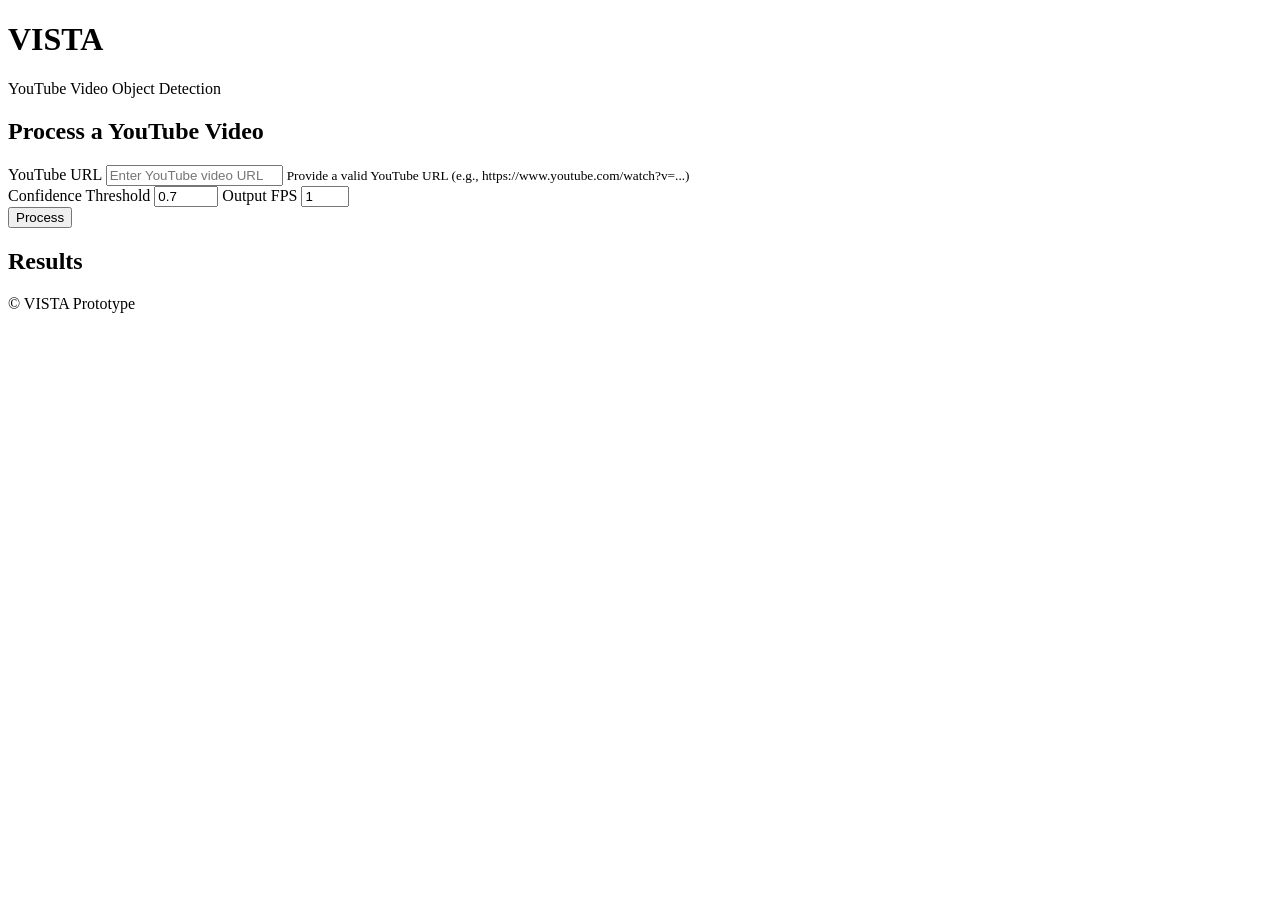
==== web/templates/index.html @ 7c4a91f1 "Initial commit: pipeline + web UI" ====
<!DOCTYPE html>
<html lang="en">
  <head>
    <meta charset="utf-8" />
    <meta name="viewport" content="width=device-width, initial-scale=1" />
    <title>VISTA Object Detection</title>
    <link rel="stylesheet" href="/static/css/style.css" />
  </head>
  <body>
    <header class="app-header" role="banner" aria-label="Application header">
      <div class="container">
        <h1 class="logo">VISTA</h1>
        <p class="subtitle">YouTube Video Object Detection</p>
      </div>
    </header>

    <main class="app-main" role="main">
      <section class="input-section" aria-labelledby="input-title">
        <div class="container">
          <h2 id="input-title">Process a YouTube Video</h2>
          <form id="process-form" aria-label="Video processing form">
            <label for="video-url" class="sr-only">YouTube URL</label>
            <input
              id="video-url"
              name="video-url"
              type="url"
              placeholder="Enter YouTube video URL"
              aria-required="true"
              aria-describedby="url-help"
              required
            />
            <small id="url-help" class="help-text">Provide a valid YouTube URL (e.g., https://www.youtube.com/watch?v=...)</small>

            <div class="controls">
              <label for="conf-threshold">Confidence Threshold</label>
              <input id="conf-threshold" type="number" min="0" max="1" step="0.05" value="0.7" aria-label="Confidence threshold" />

              <label for="fps">Output FPS</label>
              <input id="fps" type="number" min="1" max="60" step="1" value="1" aria-label="Output video frames per second" />
            </div>

            <button id="process-btn" type="submit" class="btn-primary" aria-label="Start processing">Process</button>
            <div id="status" class="status" role="status" aria-live="polite"></div>
            <div id="error" class="alert" role="alert" aria-live="assertive" hidden></div>
          </form>
        </div>
      </section>

      <section class="results-section" aria-labelledby="results-title">
        <div class="container">
          <h2 id="results-title">Results</h2>
          <div id="results" class="results-grid" hidden>
            <div class="card" id="meta-card" aria-label="Video metadata">
              <h3>Video</h3>
              <div class="meta">
                <img id="thumb" alt="Video thumbnail" />
                <div>
                  <p><strong>Title:</strong> <span id="title"></span></p>
                  <p><strong>Duration:</strong> <span id="duration"></span></p>
                  <p><strong>Video ID:</strong> <span id="video-id"></span></p>
                </div>
              </div>
            </div>

            <div class="card" id="summary-card" aria-label="Detection summary">
              <h3>Summary</h3>
              <ul id="summary-list"></ul>
            </div>

            <div class="card" id="output-card" aria-label="Output files">
              <h3>Outputs</h3>
              <ul>
                <li><a id="video-link" href="#" target="_blank" rel="noopener">Annotated Video</a></li>
                <li><a id="json-link" href="#" target="_blank" rel="noopener">Detection Results (JSON)</a></li>
                <li><a id="metadata-link" href="#" target="_blank" rel="noopener">Metadata</a></li>
              </ul>
            </div>
          </div>
        </div>
      </section>
    </main>

    <footer class="app-footer" role="contentinfo">
      <div class="container">
        <p>© VISTA Prototype</p>
      </div>
    </footer>

    <script src="/static/js/app.js"></script>
  </body>
  </html>
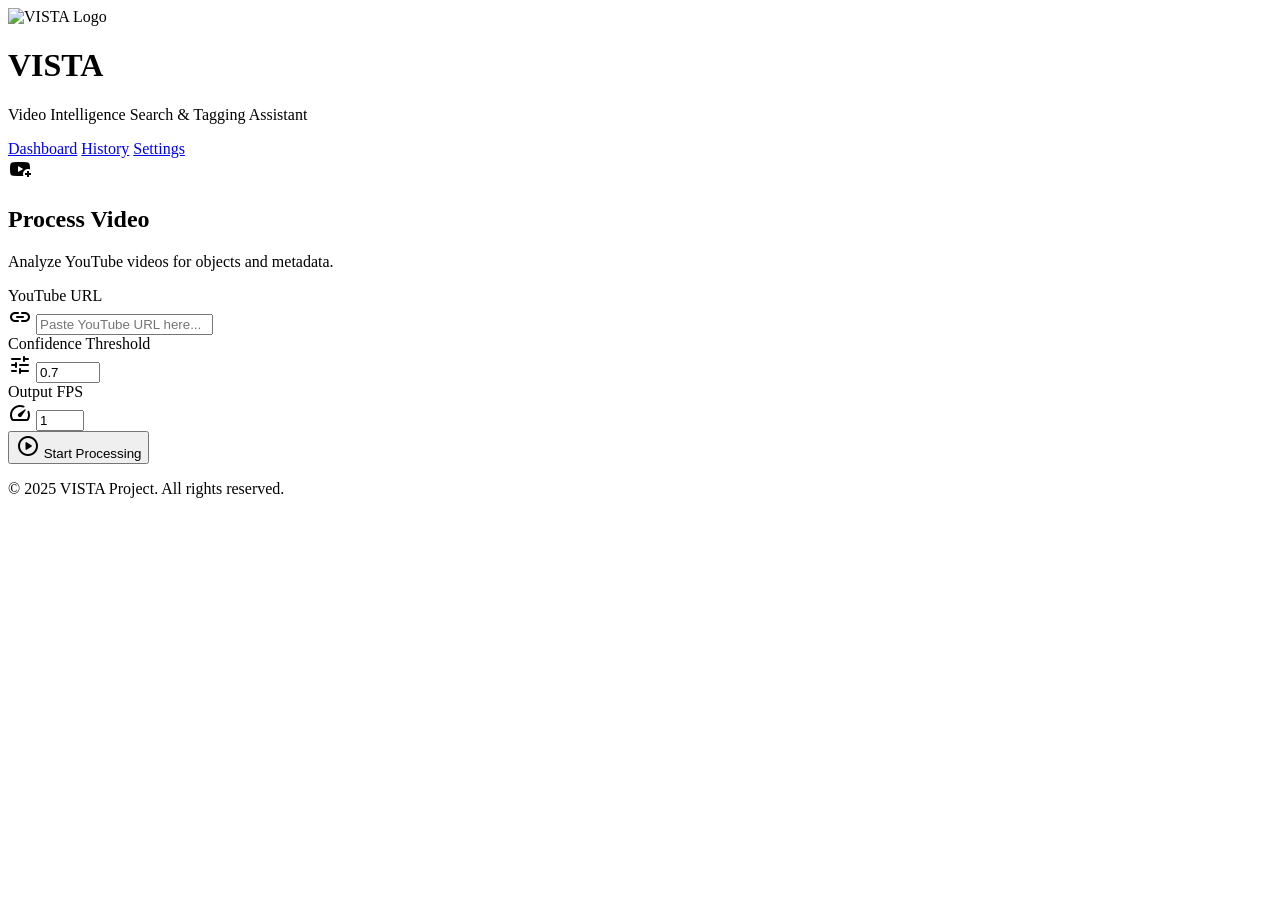
==== commit c749980e: "changes" ====
--- a/web/templates/index.html
+++ b/web/templates/index.html
@@ -1,91 +1,223 @@
 <!DOCTYPE html>
 <html lang="en">
-  <head>
-    <meta charset="utf-8" />
-    <meta name="viewport" content="width=device-width, initial-scale=1" />
-    <title>VISTA Object Detection</title>
-    <link rel="stylesheet" href="/static/css/style.css" />
-  </head>
-  <body>
-    <header class="app-header" role="banner" aria-label="Application header">
+
+<head>
+  <meta charset="utf-8" />
+  <meta name="viewport" content="width=device-width, initial-scale=1" />
+  <title>VISTA | Video Intelligence</title>
+  <link rel="preconnect" href="https://fonts.googleapis.com">
+  <link rel="preconnect" href="https://fonts.gstatic.com" crossorigin>
+  <link href="https://fonts.googleapis.com/css2?family=Inter:wght@400;500;600;700&display=swap" rel="stylesheet">
+  <link rel="stylesheet"
+    href="https://fonts.googleapis.com/css2?family=Material+Symbols+Rounded:opsz,wght,FILL,GRAD@24,400,0,0" />
+  <link rel="stylesheet" href="/static/css/style.css" />
+</head>
+
+<body>
+  <header class="app-header">
+    <div class="container header-content">
+      <div class="brand">
+        <img src="/static/images/logo.png" alt="VISTA Logo" class="logo-img" />
+        <div class="brand-text">
+          <h1 class="logo-title">VISTA</h1>
+          <p class="logo-subtitle">Video Intelligence Search & Tagging Assistant</p>
+        </div>
+      </div>
+      <nav class="nav-links">
+        <a href="#" class="nav-link active">Dashboard</a>
+        <a href="#" class="nav-link">History</a>
+        <a href="#" class="nav-link">Settings</a>
+      </nav>
+    </div>
+  </header>
+
+  <main class="app-main">
+    <section class="input-section">
       <div class="container">
-        <h1 class="logo">VISTA</h1>
-        <p class="subtitle">YouTube Video Object Detection</p>
-      </div>
-    </header>
-
-    <main class="app-main" role="main">
-      <section class="input-section" aria-labelledby="input-title">
-        <div class="container">
-          <h2 id="input-title">Process a YouTube Video</h2>
-          <form id="process-form" aria-label="Video processing form">
-            <label for="video-url" class="sr-only">YouTube URL</label>
-            <input
-              id="video-url"
-              name="video-url"
-              type="url"
-              placeholder="Enter YouTube video URL"
-              aria-required="true"
-              aria-describedby="url-help"
-              required
-            />
-            <small id="url-help" class="help-text">Provide a valid YouTube URL (e.g., https://www.youtube.com/watch?v=...)</small>
-
-            <div class="controls">
-              <label for="conf-threshold">Confidence Threshold</label>
-              <input id="conf-threshold" type="number" min="0" max="1" step="0.05" value="0.7" aria-label="Confidence threshold" />
-
-              <label for="fps">Output FPS</label>
-              <input id="fps" type="number" min="1" max="60" step="1" value="1" aria-label="Output video frames per second" />
-            </div>
-
-            <button id="process-btn" type="submit" class="btn-primary" aria-label="Start processing">Process</button>
-            <div id="status" class="status" role="status" aria-live="polite"></div>
-            <div id="error" class="alert" role="alert" aria-live="assertive" hidden></div>
+        <div class="card input-card">
+          <div class="card-header">
+            <span class="material-symbols-rounded icon-large">youtube_activity</span>
+            <h2>Process Video</h2>
+            <p>Analyze YouTube videos for objects and metadata.</p>
+          </div>
+          <form id="process-form">
+            <div class="form-group url-group">
+              <label for="video-url" class="sr-only">YouTube URL</label>
+              <div class="input-wrapper">
+                <span class="material-symbols-rounded input-icon">link</span>
+                <input id="video-url" name="video-url" type="url" placeholder="Paste YouTube URL here..." required />
+              </div>
+            </div>
+
+            <div class="form-row">
+              <div class="form-group">
+                <label for="conf-threshold">Confidence Threshold</label>
+                <div class="input-wrapper">
+                  <span class="material-symbols-rounded input-icon">tune</span>
+                  <input id="conf-threshold" type="number" min="0" max="1" step="0.05" value="0.7" />
+                </div>
+              </div>
+
+              <div class="form-group">
+                <label for="fps">Output FPS</label>
+                <div class="input-wrapper">
+                  <span class="material-symbols-rounded input-icon">speed</span>
+                  <input id="fps" type="number" min="1" max="60" step="1" value="1" />
+                </div>
+              </div>
+            </div>
+
+            <button id="process-btn" type="submit" class="btn-primary">
+              <span class="material-symbols-rounded">play_circle</span>
+              <span>Start Processing</span>
+            </button>
+
+            <div id="status" class="status-text" role="status"></div>
+            <div id="error" class="alert-box" role="alert" hidden>
+              <span class="material-symbols-rounded">error</span>
+              <span id="error-msg"></span>
+            </div>
           </form>
         </div>
-      </section>
-
-      <section class="results-section" aria-labelledby="results-title">
-        <div class="container">
-          <h2 id="results-title">Results</h2>
-          <div id="results" class="results-grid" hidden>
-            <div class="card" id="meta-card" aria-label="Video metadata">
-              <h3>Video</h3>
-              <div class="meta">
+      </div>
+    </section>
+
+    <section class="results-section">
+      <div class="container">
+        <div id="results" class="results-grid" hidden>
+          <!-- Video Metadata Card -->
+          <div class="card meta-card">
+            <div class="card-header-small">
+              <span class="material-symbols-rounded">movie</span>
+              <h3>Video Metadata</h3>
+            </div>
+            <div class="meta-content">
+              <div class="thumb-wrapper">
                 <img id="thumb" alt="Video thumbnail" />
-                <div>
-                  <p><strong>Title:</strong> <span id="title"></span></p>
-                  <p><strong>Duration:</strong> <span id="duration"></span></p>
-                  <p><strong>Video ID:</strong> <span id="video-id"></span></p>
-                </div>
-              </div>
-            </div>
-
-            <div class="card" id="summary-card" aria-label="Detection summary">
-              <h3>Summary</h3>
-              <ul id="summary-list"></ul>
-            </div>
-
-            <div class="card" id="output-card" aria-label="Output files">
-              <h3>Outputs</h3>
-              <ul>
-                <li><a id="video-link" href="#" target="_blank" rel="noopener">Annotated Video</a></li>
-                <li><a id="json-link" href="#" target="_blank" rel="noopener">Detection Results (JSON)</a></li>
-                <li><a id="metadata-link" href="#" target="_blank" rel="noopener">Metadata</a></li>
-              </ul>
-            </div>
-          </div>
-        </div>
-      </section>
-    </main>
-
-    <footer class="app-footer" role="contentinfo">
-      <div class="container">
-        <p>© VISTA Prototype</p>
-      </div>
-    </footer>
-
-    <script src="/static/js/app.js"></script>
-  </body>
-  </html>+                <div class="duration-badge" id="duration"></div>
+              </div>
+              <div class="meta-details">
+                <h4 id="title"></h4>
+                <p class="meta-id">ID: <span id="video-id"></span></p>
+              </div>
+            </div>
+          </div>
+
+          <!-- Summary Card -->
+          <div class="card summary-card">
+            <div class="card-header-small">
+              <span class="material-symbols-rounded">analytics</span>
+              <h3>Analysis Summary</h3>
+            </div>
+            <ul id="summary-list" class="stats-list"></ul>
+          </div>
+
+          <!-- Outputs Card -->
+          <div class="card output-card">
+            <div class="card-header-small">
+              <span class="material-symbols-rounded">folder_open</span>
+              <h3>Export Results</h3>
+            </div>
+            <div class="action-list">
+              <a id="video-link" href="#" target="_blank" class="action-link">
+                <span class="material-symbols-rounded">videocam</span> Annotated Video
+              </a>
+              <a id="json-link" href="#" target="_blank" class="action-link">
+                <span class="material-symbols-rounded">data_object</span> JSON Results
+              </a>
+              <a id="metadata-link" href="#" target="_blank" class="action-link">
+                <span class="material-symbols-rounded">description</span> Metadata Text
+              </a>
+            </div>
+          </div>
+
+          <!-- Objects List Card (Full Width) -->
+          <div class="card objects-card">
+            <div class="card-header-small">
+              <span class="material-symbols-rounded">category</span>
+              <h3>Detected Objects</h3>
+            </div>
+            <ul id="objects-list" class="tags-list"></ul>
+          </div>
+        </div>
+      </div>
+    </section>
+  </main>
+
+  <footer class="app-footer">
+    <div class="container">
+      <p>&copy; 2025 VISTA Project. All rights reserved.</p>
+    </div>
+  </footer>
+
+  <!-- Modal -->
+  <div id="object-modal" class="modal-overlay" aria-hidden="true" hidden>
+    <div class="modal">
+      <header class="modal-header">
+        <div class="modal-title-group">
+          <span class="material-symbols-rounded">image_search</span>
+          <h3 id="modal-title">Object Name</h3>
+        </div>
+        <button id="modal-close" class="btn-icon" aria-label="Close">
+          <span class="material-symbols-rounded">close</span>
+        </button>
+      </header>
+
+      <div class="modal-body">
+        <div class="modal-main-view">
+          <div id="image-container" class="image-viewer">
+            <img id="modal-image" alt="Detected frame" />
+            <div id="modal-loading" class="loading" hidden>
+              <div class="spinner"></div>
+              <span>Loading Frame...</span>
+            </div>
+            <div id="modal-error" class="alert-box" hidden></div>
+          </div>
+
+          <div class="viewer-controls">
+            <div class="control-group">
+              <button id="prev-frame" class="btn-secondary" title="Previous Frame">
+                <span class="material-symbols-rounded">chevron_left</span>
+              </button>
+              <span id="frame-counter" class="counter-text">0 / 0</span>
+              <button id="next-frame" class="btn-secondary" title="Next Frame">
+                <span class="material-symbols-rounded">chevron_right</span>
+              </button>
+            </div>
+
+            <div class="control-group">
+              <button id="zoom-out" class="btn-secondary" title="Zoom Out">
+                <span class="material-symbols-rounded">remove</span>
+              </button>
+              <button id="zoom-in" class="btn-secondary" title="Zoom In">
+                <span class="material-symbols-rounded">add</span>
+              </button>
+              <a id="export-frame" class="btn-primary small" download>
+                <span class="material-symbols-rounded">download</span> Export
+              </a>
+            </div>
+          </div>
+        </div>
+
+        <div class="modal-sidebar">
+          <div class="sidebar-section">
+            <h4>Detection Details</h4>
+            <ul id="modal-details" class="details-list"></ul>
+          </div>
+          <div class="sidebar-section">
+            <h4>Frame Timeline</h4>
+            <div id="modal-frame-list" class="frame-list-scroll"></div>
+          </div>
+          <div class="sidebar-section">
+            <h4>Thumbnails</h4>
+            <div id="thumb-strip" class="thumb-strip"></div>
+          </div>
+        </div>
+      </div>
+    </div>
+  </div>
+
+  <script src="/static/js/app.js"></script>
+</body>
+
+</html>
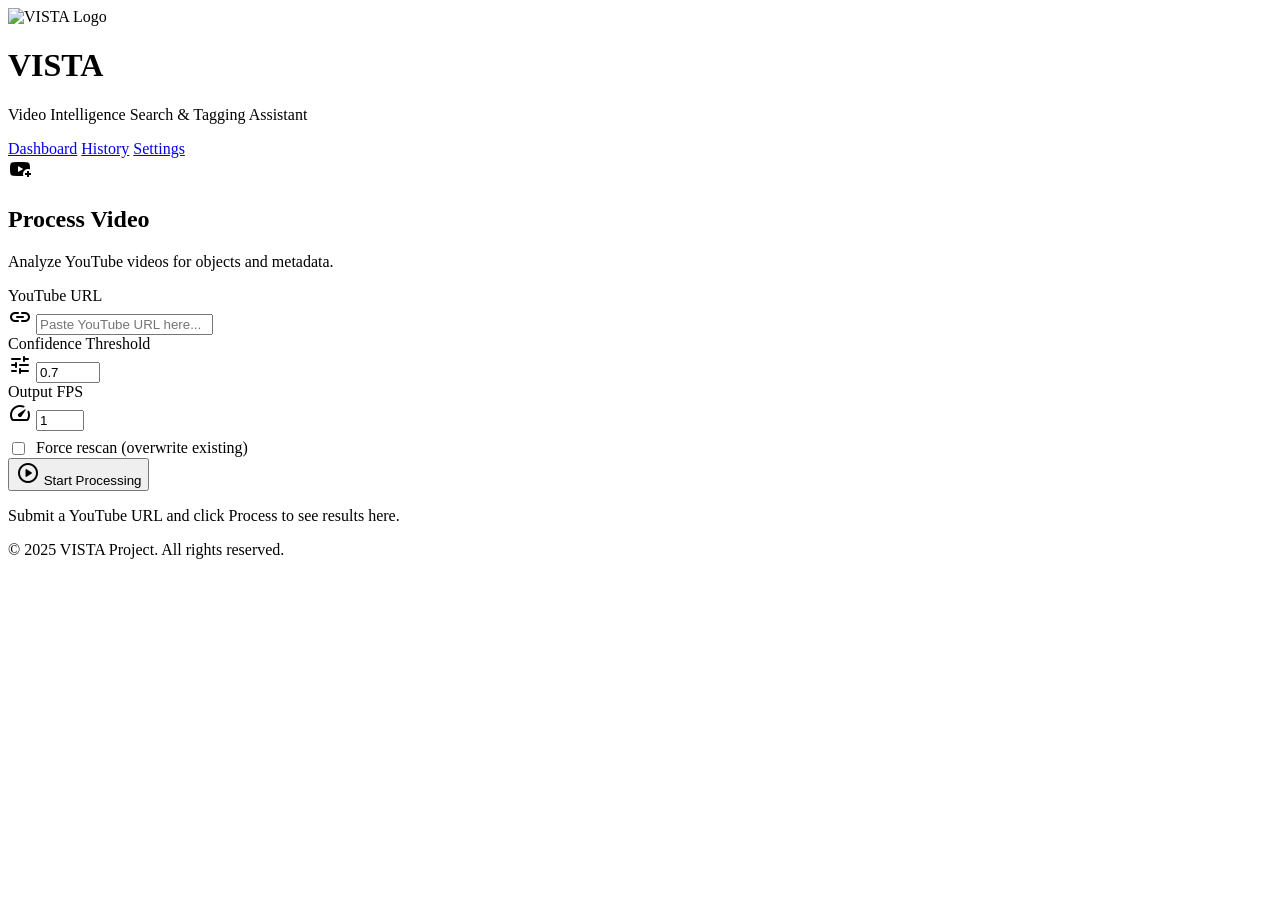
==== commit b262293e: "changes" ====
--- a/web/templates/index.html
+++ b/web/templates/index.html
@@ -67,6 +67,11 @@
               </div>
             </div>
 
+            <label class="checkbox-wrap" style="display:flex;align-items:center;gap:0.5rem;margin-top:0.5rem;">
+              <input id="force-rescan" type="checkbox" name="force-rescan" />
+              <span>Force rescan (overwrite existing)</span>
+            </label>
+
             <button id="process-btn" type="submit" class="btn-primary">
               <span class="material-symbols-rounded">play_circle</span>
               <span>Start Processing</span>
@@ -85,6 +90,17 @@
     <section class="results-section">
       <div class="container">
         <div id="results" class="results-grid" hidden>
+          <div class="card" style="grid-column: 1 / -1;">
+            <div class="card-header-small">
+              <span class="material-symbols-rounded">videocam</span>
+              <h3>Annotated Video</h3>
+            </div>
+            <div class="video-wrap" style="max-width: 800px; margin: 0 auto;">
+              <video id="result-video" controls preload="metadata" playsinline style="width:100%; border-radius: 8px;">
+                Your browser does not support the video tag.
+              </video>
+            </div>
+          </div>
           <!-- Video Metadata Card -->
           <div class="card meta-card">
             <div class="card-header-small">
@@ -139,6 +155,9 @@
             </div>
             <ul id="objects-list" class="tags-list"></ul>
           </div>
+        </div>
+        <div id="results-placeholder" class="results-placeholder">
+          <p>Submit a YouTube URL and click Process to see results here.</p>
         </div>
       </div>
     </section>
@@ -196,8 +215,6 @@
                 <span class="material-symbols-rounded">download</span> Export
               </a>
             </div>
-          </div>
-        </div>
 
         <div class="modal-sidebar">
           <div class="sidebar-section">
@@ -220,4 +237,4 @@
   <script src="/static/js/app.js"></script>
 </body>
 
-</html>+</html>
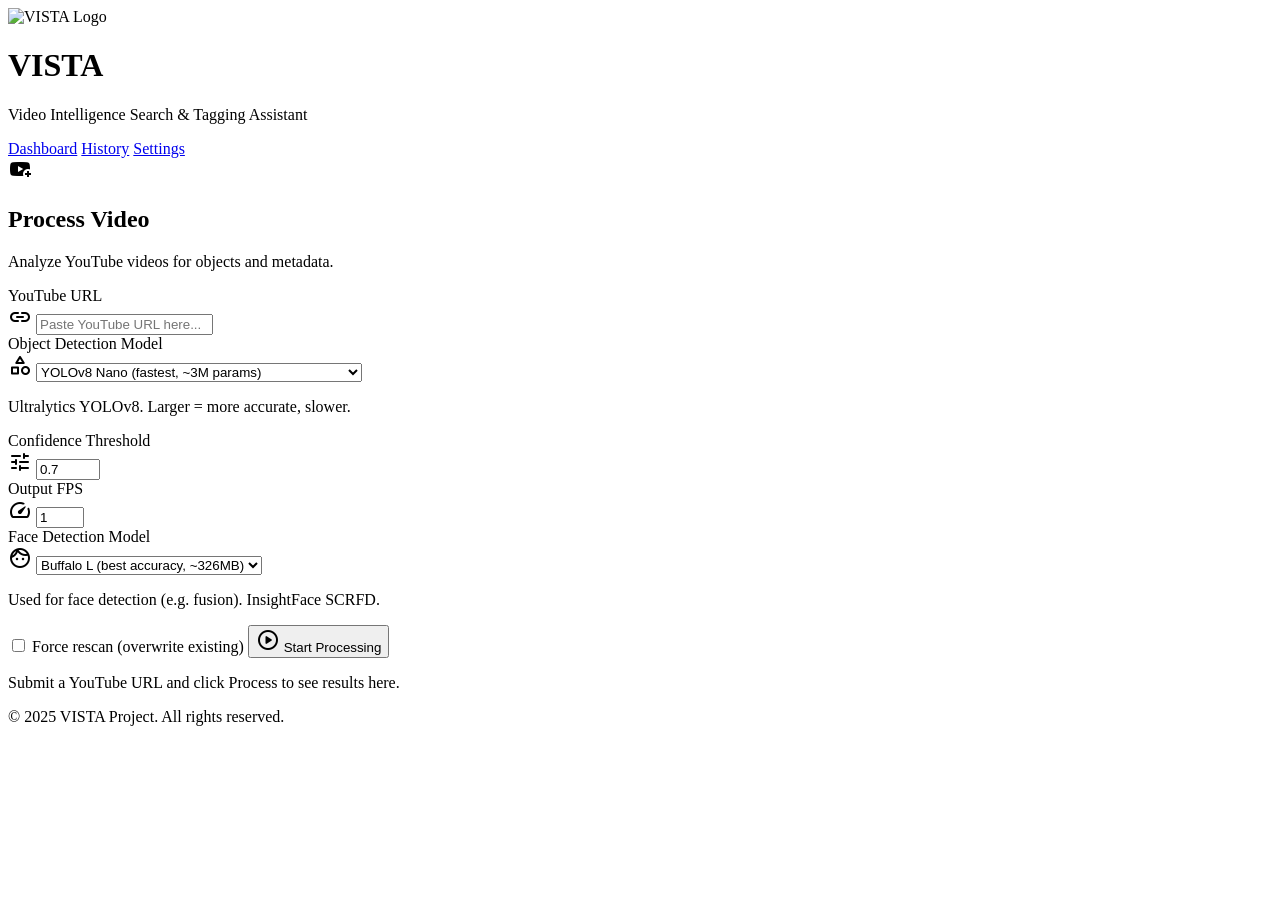
==== commit 9faec10b: "Add multi-model selection for object and face detection, restore today's UI layout - Object detectio" ====
--- a/web/templates/index.html
+++ b/web/templates/index.html
@@ -41,6 +41,7 @@
             <p>Analyze YouTube videos for objects and metadata.</p>
           </div>
           <form id="process-form">
+            <!-- Today's design: URL full width, then options in one row -->
             <div class="form-group url-group">
               <label for="video-url" class="sr-only">YouTube URL</label>
               <div class="input-wrapper">
@@ -49,7 +50,21 @@
               </div>
             </div>
 
-            <div class="form-row">
+            <div class="form-row form-row-4">
+              <div class="form-group">
+                <label for="object-model">Object Detection Model</label>
+                <div class="input-wrapper">
+                  <span class="material-symbols-rounded input-icon">category</span>
+                  <select id="object-model" name="object-model" aria-describedby="object-model-desc">
+                    <option value="yolov8n">YOLOv8 Nano (fastest, ~3M params)</option>
+                    <option value="yolov8s">YOLOv8 Small (~11M params)</option>
+                    <option value="yolov8m">YOLOv8 Medium (~26M params)</option>
+                    <option value="yolov8l">YOLOv8 Large (~44M params)</option>
+                    <option value="yolov8x">YOLOv8 Extra-large (best accuracy, ~68M params)</option>
+                  </select>
+                </div>
+                <p id="object-model-desc" class="input-hint">Ultralytics YOLOv8. Larger = more accurate, slower.</p>
+              </div>
               <div class="form-group">
                 <label for="conf-threshold">Confidence Threshold</label>
                 <div class="input-wrapper">
@@ -57,7 +72,6 @@
                   <input id="conf-threshold" type="number" min="0" max="1" step="0.05" value="0.7" />
                 </div>
               </div>
-
               <div class="form-group">
                 <label for="fps">Output FPS</label>
                 <div class="input-wrapper">
@@ -65,9 +79,21 @@
                   <input id="fps" type="number" min="1" max="60" step="1" value="1" />
                 </div>
               </div>
-            </div>
-
-            <label class="checkbox-wrap" style="display:flex;align-items:center;gap:0.5rem;margin-top:0.5rem;">
+              <div class="form-group">
+                <label for="face-model">Face Detection Model</label>
+                <div class="input-wrapper">
+                  <span class="material-symbols-rounded input-icon">face</span>
+                  <select id="face-model" name="face-model" aria-describedby="face-model-desc">
+                    <option value="buffalo_l">Buffalo L (best accuracy, ~326MB)</option>
+                    <option value="buffalo_s">Buffalo S (smaller, ~159MB)</option>
+                    <option value="buffalo_sc">Buffalo SC (smallest, ~16MB)</option>
+                  </select>
+                </div>
+                <p id="face-model-desc" class="input-hint">Used for face detection (e.g. fusion). InsightFace SCRFD.</p>
+              </div>
+            </div>
+
+            <label class="checkbox-wrap">
               <input id="force-rescan" type="checkbox" name="force-rescan" />
               <span>Force rescan (overwrite existing)</span>
             </label>
@@ -90,7 +116,54 @@
     <section class="results-section">
       <div class="container">
         <div id="results" class="results-grid" hidden>
-          <div class="card" style="grid-column: 1 / -1;">
+          <!-- Row 1: Meta, Summary, Output (today's placement) -->
+          <div class="card meta-card">
+            <div class="card-header-small">
+              <span class="material-symbols-rounded">movie</span>
+              <h3>Video Metadata</h3>
+            </div>
+            <div class="meta-content">
+              <div class="thumb-wrapper">
+                <img id="thumb" alt="Video thumbnail" />
+                <div class="duration-badge" id="duration"></div>
+              </div>
+              <div class="meta-details">
+                <h4 id="title"></h4>
+                <p class="meta-id">ID: <span id="video-id"></span></p>
+              </div>
+            </div>
+          </div>
+
+          <!-- Summary Card -->
+          <div class="card summary-card">
+            <div class="card-header-small">
+              <span class="material-symbols-rounded">analytics</span>
+              <h3>Analysis Summary</h3>
+            </div>
+            <ul id="summary-list" class="stats-list"></ul>
+          </div>
+
+          <!-- Outputs Card -->
+          <div class="card output-card">
+            <div class="card-header-small">
+              <span class="material-symbols-rounded">folder_open</span>
+              <h3>Export Results</h3>
+            </div>
+            <div class="action-list">
+              <a id="video-link" href="#" target="_blank" class="action-link">
+                <span class="material-symbols-rounded">videocam</span> Annotated Video
+              </a>
+              <a id="json-link" href="#" target="_blank" class="action-link">
+                <span class="material-symbols-rounded">data_object</span> JSON Results
+              </a>
+              <a id="metadata-link" href="#" target="_blank" class="action-link">
+                <span class="material-symbols-rounded">description</span> Metadata Text
+              </a>
+            </div>
+          </div>
+
+          <!-- Annotated Video (full width, below the three cards) -->
+          <div class="card video-card">
             <div class="card-header-small">
               <span class="material-symbols-rounded">videocam</span>
               <h3>Annotated Video</h3>
@@ -99,51 +172,6 @@
               <video id="result-video" controls preload="metadata" playsinline style="width:100%; border-radius: 8px;">
                 Your browser does not support the video tag.
               </video>
-            </div>
-          </div>
-          <!-- Video Metadata Card -->
-          <div class="card meta-card">
-            <div class="card-header-small">
-              <span class="material-symbols-rounded">movie</span>
-              <h3>Video Metadata</h3>
-            </div>
-            <div class="meta-content">
-              <div class="thumb-wrapper">
-                <img id="thumb" alt="Video thumbnail" />
-                <div class="duration-badge" id="duration"></div>
-              </div>
-              <div class="meta-details">
-                <h4 id="title"></h4>
-                <p class="meta-id">ID: <span id="video-id"></span></p>
-              </div>
-            </div>
-          </div>
-
-          <!-- Summary Card -->
-          <div class="card summary-card">
-            <div class="card-header-small">
-              <span class="material-symbols-rounded">analytics</span>
-              <h3>Analysis Summary</h3>
-            </div>
-            <ul id="summary-list" class="stats-list"></ul>
-          </div>
-
-          <!-- Outputs Card -->
-          <div class="card output-card">
-            <div class="card-header-small">
-              <span class="material-symbols-rounded">folder_open</span>
-              <h3>Export Results</h3>
-            </div>
-            <div class="action-list">
-              <a id="video-link" href="#" target="_blank" class="action-link">
-                <span class="material-symbols-rounded">videocam</span> Annotated Video
-              </a>
-              <a id="json-link" href="#" target="_blank" class="action-link">
-                <span class="material-symbols-rounded">data_object</span> JSON Results
-              </a>
-              <a id="metadata-link" href="#" target="_blank" class="action-link">
-                <span class="material-symbols-rounded">description</span> Metadata Text
-              </a>
             </div>
           </div>
 
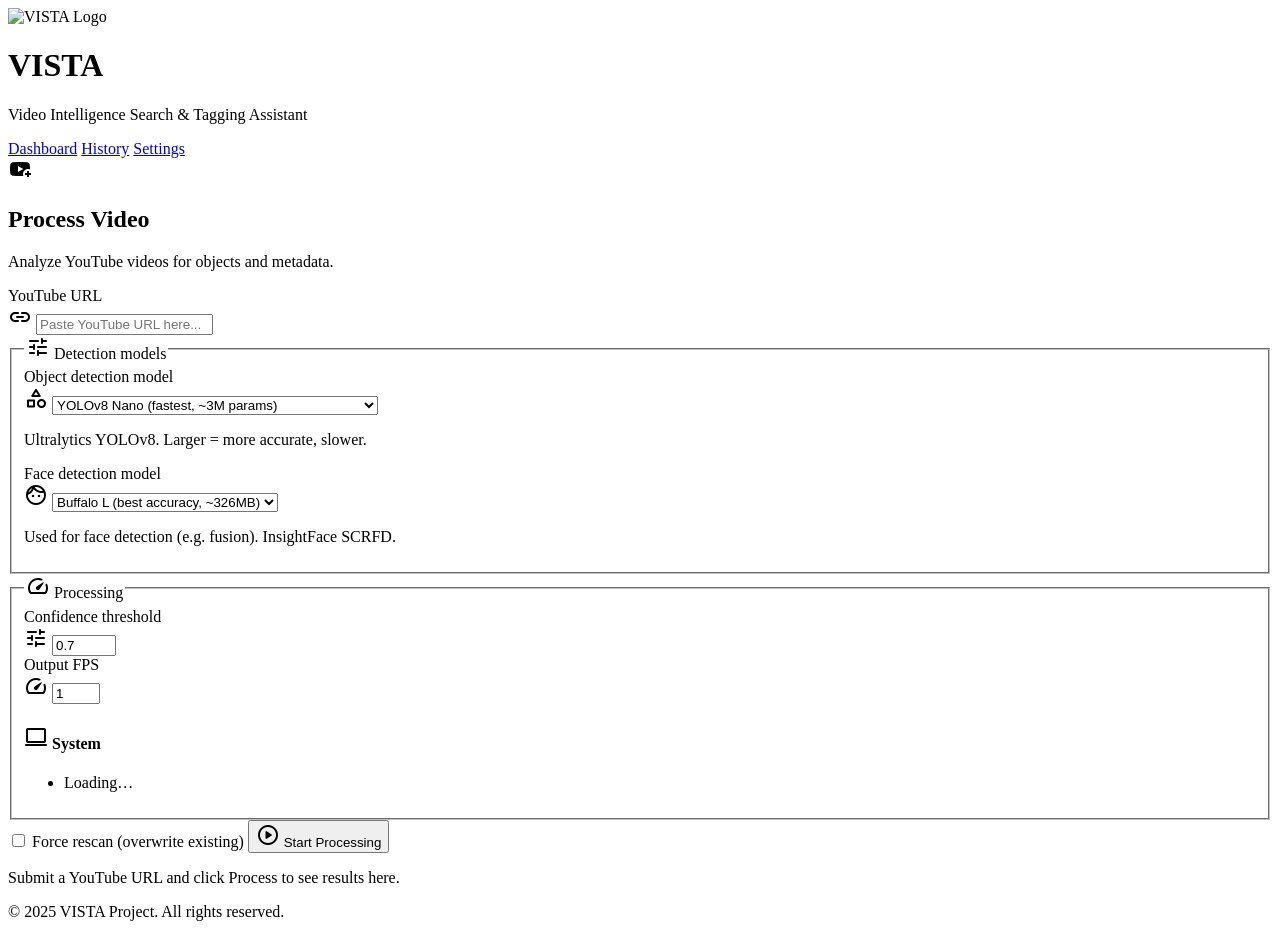
==== commit d52b5230: "UI improvements: modal layout, form grouping, system info & run statistics Made-with: Cursor" ====
--- a/web/templates/index.html
+++ b/web/templates/index.html
@@ -50,47 +50,72 @@
               </div>
             </div>
 
-            <div class="form-row form-row-4">
-              <div class="form-group">
-                <label for="object-model">Object Detection Model</label>
-                <div class="input-wrapper">
-                  <span class="material-symbols-rounded input-icon">category</span>
-                  <select id="object-model" name="object-model" aria-describedby="object-model-desc">
-                    <option value="yolov8n">YOLOv8 Nano (fastest, ~3M params)</option>
-                    <option value="yolov8s">YOLOv8 Small (~11M params)</option>
-                    <option value="yolov8m">YOLOv8 Medium (~26M params)</option>
-                    <option value="yolov8l">YOLOv8 Large (~44M params)</option>
-                    <option value="yolov8x">YOLOv8 Extra-large (best accuracy, ~68M params)</option>
-                  </select>
+            <div class="form-groups">
+              <fieldset class="form-group-set" aria-labelledby="models-legend">
+                <legend id="models-legend" class="group-legend">
+                  <span class="material-symbols-rounded">tune</span>
+                  Detection models
+                </legend>
+                <div class="form-row form-row-2">
+                  <div class="form-group">
+                    <label for="object-model">Object detection model</label>
+                    <div class="input-wrapper">
+                      <span class="material-symbols-rounded input-icon">category</span>
+                      <select id="object-model" name="object-model" aria-describedby="object-model-desc">
+                        <option value="yolov8n">YOLOv8 Nano (fastest, ~3M params)</option>
+                        <option value="yolov8s">YOLOv8 Small (~11M params)</option>
+                        <option value="yolov8m">YOLOv8 Medium (~26M params)</option>
+                        <option value="yolov8l">YOLOv8 Large (~44M params)</option>
+                        <option value="yolov8x">YOLOv8 Extra-large (best accuracy, ~68M params)</option>
+                      </select>
+                    </div>
+                    <p id="object-model-desc" class="input-hint">Ultralytics YOLOv8. Larger = more accurate, slower.</p>
+                  </div>
+                  <div class="form-group">
+                    <label for="face-model">Face detection model</label>
+                    <div class="input-wrapper">
+                      <span class="material-symbols-rounded input-icon">face</span>
+                      <select id="face-model" name="face-model" aria-describedby="face-model-desc">
+                        <option value="buffalo_l">Buffalo L (best accuracy, ~326MB)</option>
+                        <option value="buffalo_s">Buffalo S (smaller, ~159MB)</option>
+                        <option value="buffalo_sc">Buffalo SC (smallest, ~16MB)</option>
+                      </select>
+                    </div>
+                    <p id="face-model-desc" class="input-hint">Used for face detection (e.g. fusion). InsightFace SCRFD.</p>
+                  </div>
                 </div>
-                <p id="object-model-desc" class="input-hint">Ultralytics YOLOv8. Larger = more accurate, slower.</p>
-              </div>
-              <div class="form-group">
-                <label for="conf-threshold">Confidence Threshold</label>
-                <div class="input-wrapper">
-                  <span class="material-symbols-rounded input-icon">tune</span>
-                  <input id="conf-threshold" type="number" min="0" max="1" step="0.05" value="0.7" />
+              </fieldset>
+              <fieldset class="form-group-set" aria-labelledby="processing-legend">
+                <legend id="processing-legend" class="group-legend">
+                  <span class="material-symbols-rounded">speed</span>
+                  Processing
+                </legend>
+                <div class="form-row form-row-2">
+                  <div class="form-group">
+                    <label for="conf-threshold">Confidence threshold</label>
+                    <div class="input-wrapper">
+                      <span class="material-symbols-rounded input-icon">tune</span>
+                      <input id="conf-threshold" type="number" min="0" max="1" step="0.05" value="0.7" />
+                    </div>
+                  </div>
+                  <div class="form-group">
+                    <label for="fps">Output FPS</label>
+                    <div class="input-wrapper">
+                      <span class="material-symbols-rounded input-icon">speed</span>
+                      <input id="fps" type="number" min="1" max="60" step="1" value="1" />
+                    </div>
+                  </div>
                 </div>
-              </div>
-              <div class="form-group">
-                <label for="fps">Output FPS</label>
-                <div class="input-wrapper">
-                  <span class="material-symbols-rounded input-icon">speed</span>
-                  <input id="fps" type="number" min="1" max="60" step="1" value="1" />
+                <div class="system-info-block" id="system-info-block">
+                  <h4 class="system-info-heading">
+                    <span class="material-symbols-rounded">computer</span>
+                    System
+                  </h4>
+                  <ul class="system-info-list" id="system-info-list">
+                    <li>Loading…</li>
+                  </ul>
                 </div>
-              </div>
-              <div class="form-group">
-                <label for="face-model">Face Detection Model</label>
-                <div class="input-wrapper">
-                  <span class="material-symbols-rounded input-icon">face</span>
-                  <select id="face-model" name="face-model" aria-describedby="face-model-desc">
-                    <option value="buffalo_l">Buffalo L (best accuracy, ~326MB)</option>
-                    <option value="buffalo_s">Buffalo S (smaller, ~159MB)</option>
-                    <option value="buffalo_sc">Buffalo SC (smallest, ~16MB)</option>
-                  </select>
-                </div>
-                <p id="face-model-desc" class="input-hint">Used for face detection (e.g. fusion). InsightFace SCRFD.</p>
-              </div>
+              </fieldset>
             </div>
 
             <label class="checkbox-wrap">
@@ -231,7 +256,6 @@
                 <span class="material-symbols-rounded">chevron_right</span>
               </button>
             </div>
-
             <div class="control-group">
               <button id="zoom-out" class="btn-secondary" title="Zoom Out">
                 <span class="material-symbols-rounded">remove</span>
@@ -243,21 +267,32 @@
                 <span class="material-symbols-rounded">download</span> Export
               </a>
             </div>
-
-        <div class="modal-sidebar">
+          </div>
+        </div>
+
+        <aside class="modal-sidebar">
           <div class="sidebar-section">
-            <h4>Detection Details</h4>
+            <h4 class="sidebar-heading">
+              <span class="material-symbols-rounded">info</span>
+              Detection details
+            </h4>
             <ul id="modal-details" class="details-list"></ul>
           </div>
           <div class="sidebar-section">
-            <h4>Frame Timeline</h4>
+            <h4 class="sidebar-heading">
+              <span class="material-symbols-rounded">schedule</span>
+              Frame timeline
+            </h4>
             <div id="modal-frame-list" class="frame-list-scroll"></div>
           </div>
           <div class="sidebar-section">
-            <h4>Thumbnails</h4>
+            <h4 class="sidebar-heading">
+              <span class="material-symbols-rounded">collections</span>
+              Thumbnails
+            </h4>
             <div id="thumb-strip" class="thumb-strip"></div>
           </div>
-        </div>
+        </aside>
       </div>
     </div>
   </div>
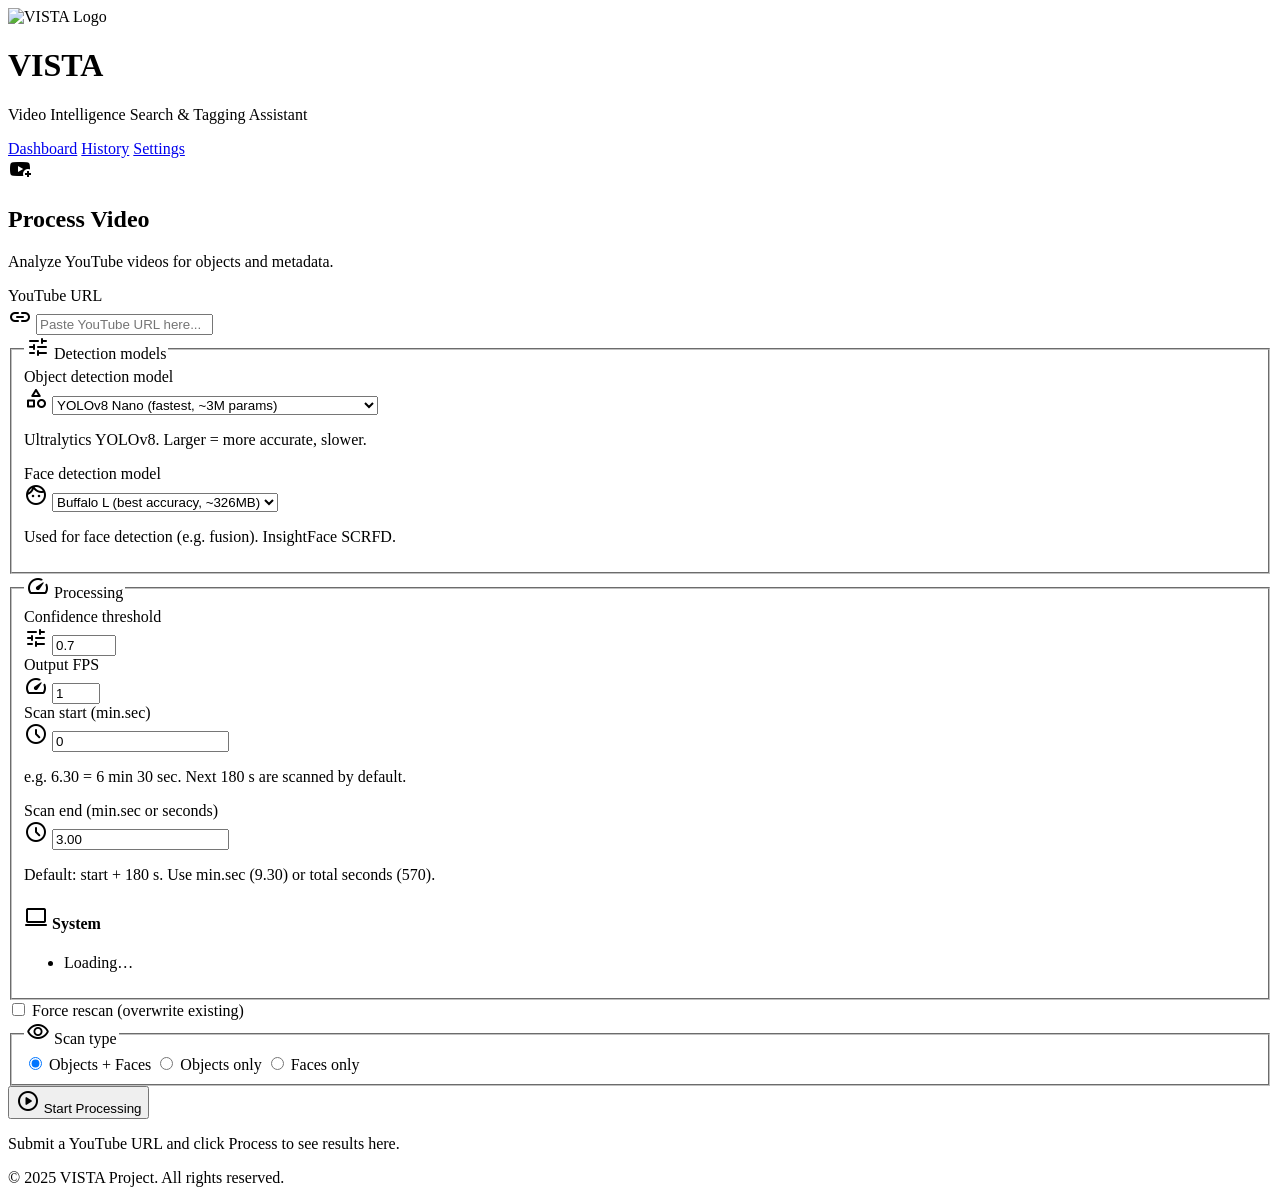
==== commit 19a3b29c: "Add scan modes and align face detection with vista-face-recognition - UI: scan type (objects / faces" ====
--- a/web/templates/index.html
+++ b/web/templates/index.html
@@ -106,6 +106,24 @@
                     </div>
                   </div>
                 </div>
+                <div class="form-row form-row-2 form-row-scan">
+                  <div class="form-group">
+                    <label for="scan-start">Scan start (min.sec)</label>
+                    <div class="input-wrapper">
+                      <span class="material-symbols-rounded input-icon">schedule</span>
+                      <input id="scan-start" type="text" inputmode="decimal" value="0" placeholder="e.g. 6.30 = 6 min 30 sec" />
+                    </div>
+                    <p class="input-hint">e.g. 6.30 = 6 min 30 sec. Next 180 s are scanned by default.</p>
+                  </div>
+                  <div class="form-group">
+                    <label for="scan-end">Scan end (min.sec or seconds)</label>
+                    <div class="input-wrapper">
+                      <span class="material-symbols-rounded input-icon">schedule</span>
+                      <input id="scan-end" type="text" inputmode="decimal" value="3.00" placeholder="e.g. 9.30 or 570" />
+                    </div>
+                    <p class="input-hint">Default: start + 180 s. Use min.sec (9.30) or total seconds (570).</p>
+                  </div>
+                </div>
                 <div class="system-info-block" id="system-info-block">
                   <h4 class="system-info-heading">
                     <span class="material-symbols-rounded">computer</span>
@@ -123,6 +141,27 @@
               <span>Force rescan (overwrite existing)</span>
             </label>
 
+            <fieldset class="form-group-set" aria-labelledby="scanmode-legend">
+              <legend id="scanmode-legend" class="group-legend">
+                <span class="material-symbols-rounded">visibility</span>
+                Scan type
+              </legend>
+              <div class="form-row form-row-3">
+                <label class="radio-pill">
+                  <input type="radio" name="scan-mode" value="both" checked />
+                  <span>Objects + Faces</span>
+                </label>
+                <label class="radio-pill">
+                  <input type="radio" name="scan-mode" value="objects" />
+                  <span>Objects only</span>
+                </label>
+                <label class="radio-pill">
+                  <input type="radio" name="scan-mode" value="faces" />
+                  <span>Faces only</span>
+                </label>
+              </div>
+            </fieldset>
+
             <button id="process-btn" type="submit" class="btn-primary">
               <span class="material-symbols-rounded">play_circle</span>
               <span>Start Processing</span>
@@ -187,26 +226,22 @@
             </div>
           </div>
 
-          <!-- Annotated Video (full width, below the three cards) -->
-          <div class="card video-card">
-            <div class="card-header-small">
-              <span class="material-symbols-rounded">videocam</span>
-              <h3>Annotated Video</h3>
-            </div>
-            <div class="video-wrap" style="max-width: 800px; margin: 0 auto;">
-              <video id="result-video" controls preload="metadata" playsinline style="width:100%; border-radius: 8px;">
-                Your browser does not support the video tag.
-              </video>
-            </div>
-          </div>
-
-          <!-- Objects List Card (Full Width) -->
+          <!-- Objects List Card -->
           <div class="card objects-card">
             <div class="card-header-small">
               <span class="material-symbols-rounded">category</span>
               <h3>Detected Objects</h3>
             </div>
             <ul id="objects-list" class="tags-list"></ul>
+          </div>
+
+          <!-- Detected Faces Card (below Objects) -->
+          <div class="card faces-card">
+            <div class="card-header-small">
+              <span class="material-symbols-rounded">face</span>
+              <h3>Detected Faces</h3>
+            </div>
+            <ul id="faces-list" class="tags-list"></ul>
           </div>
         </div>
         <div id="results-placeholder" class="results-placeholder">
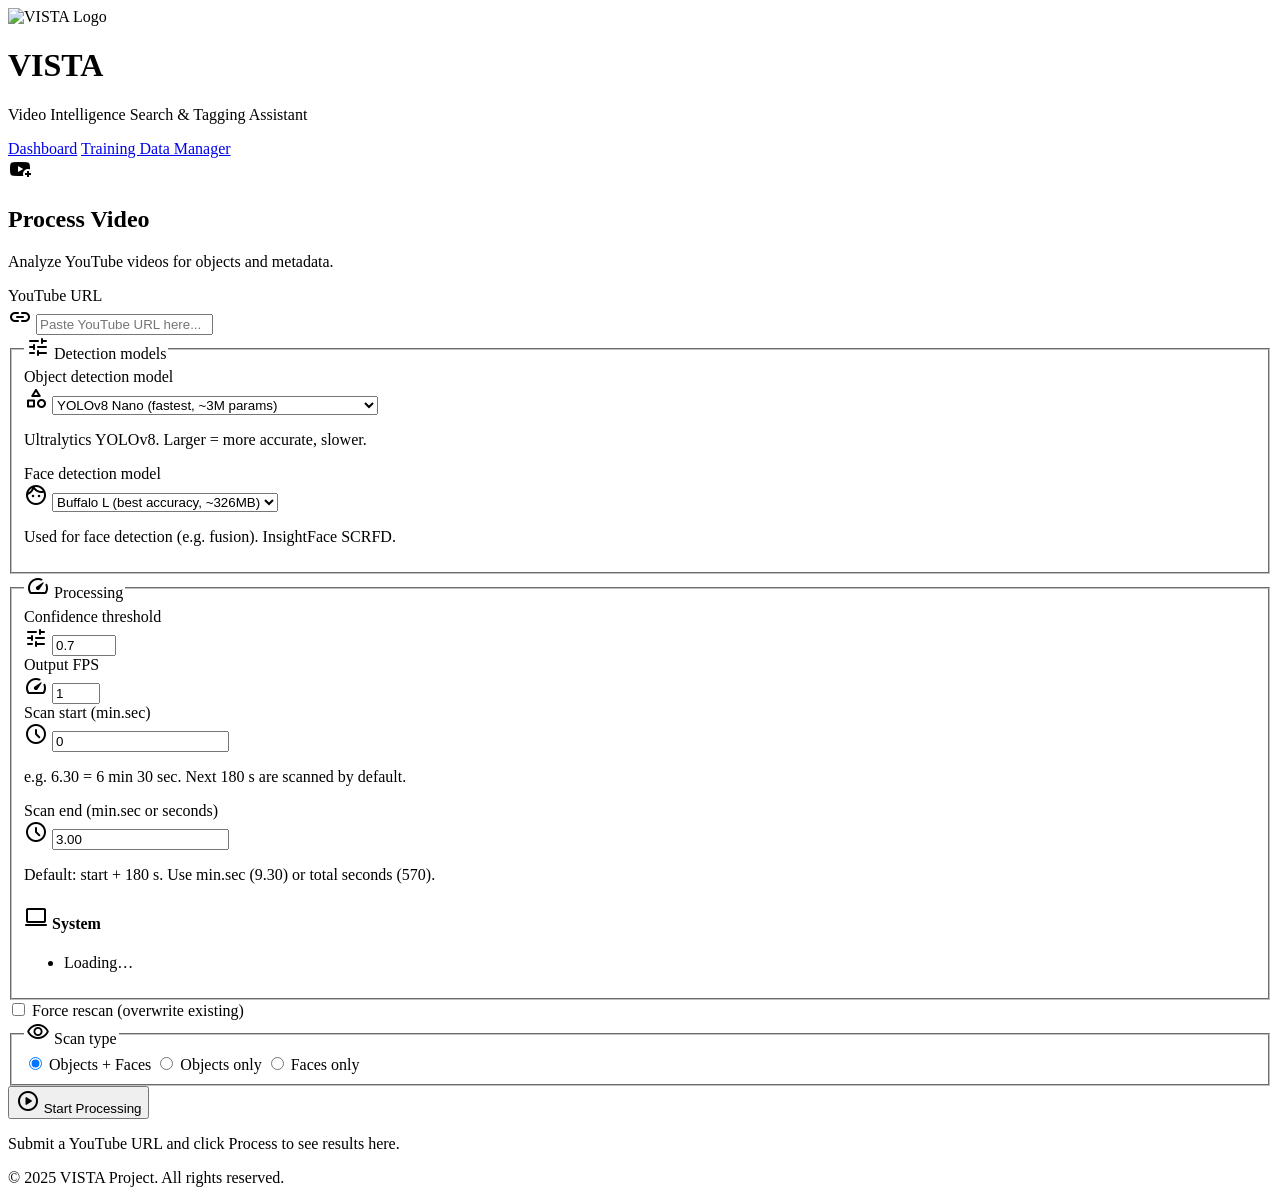
==== commit 48d823f1: "Training Data Manager, monument model, organize script, and dataset docs - Training Data Manager: fa" ====
--- a/web/templates/index.html
+++ b/web/templates/index.html
@@ -24,9 +24,8 @@
         </div>
       </div>
       <nav class="nav-links">
-        <a href="#" class="nav-link active">Dashboard</a>
-        <a href="#" class="nav-link">History</a>
-        <a href="#" class="nav-link">Settings</a>
+        <a href="/" class="nav-link active">Dashboard</a>
+        <a href="/training" class="nav-link">Training Data Manager</a>
       </nav>
     </div>
   </header>
